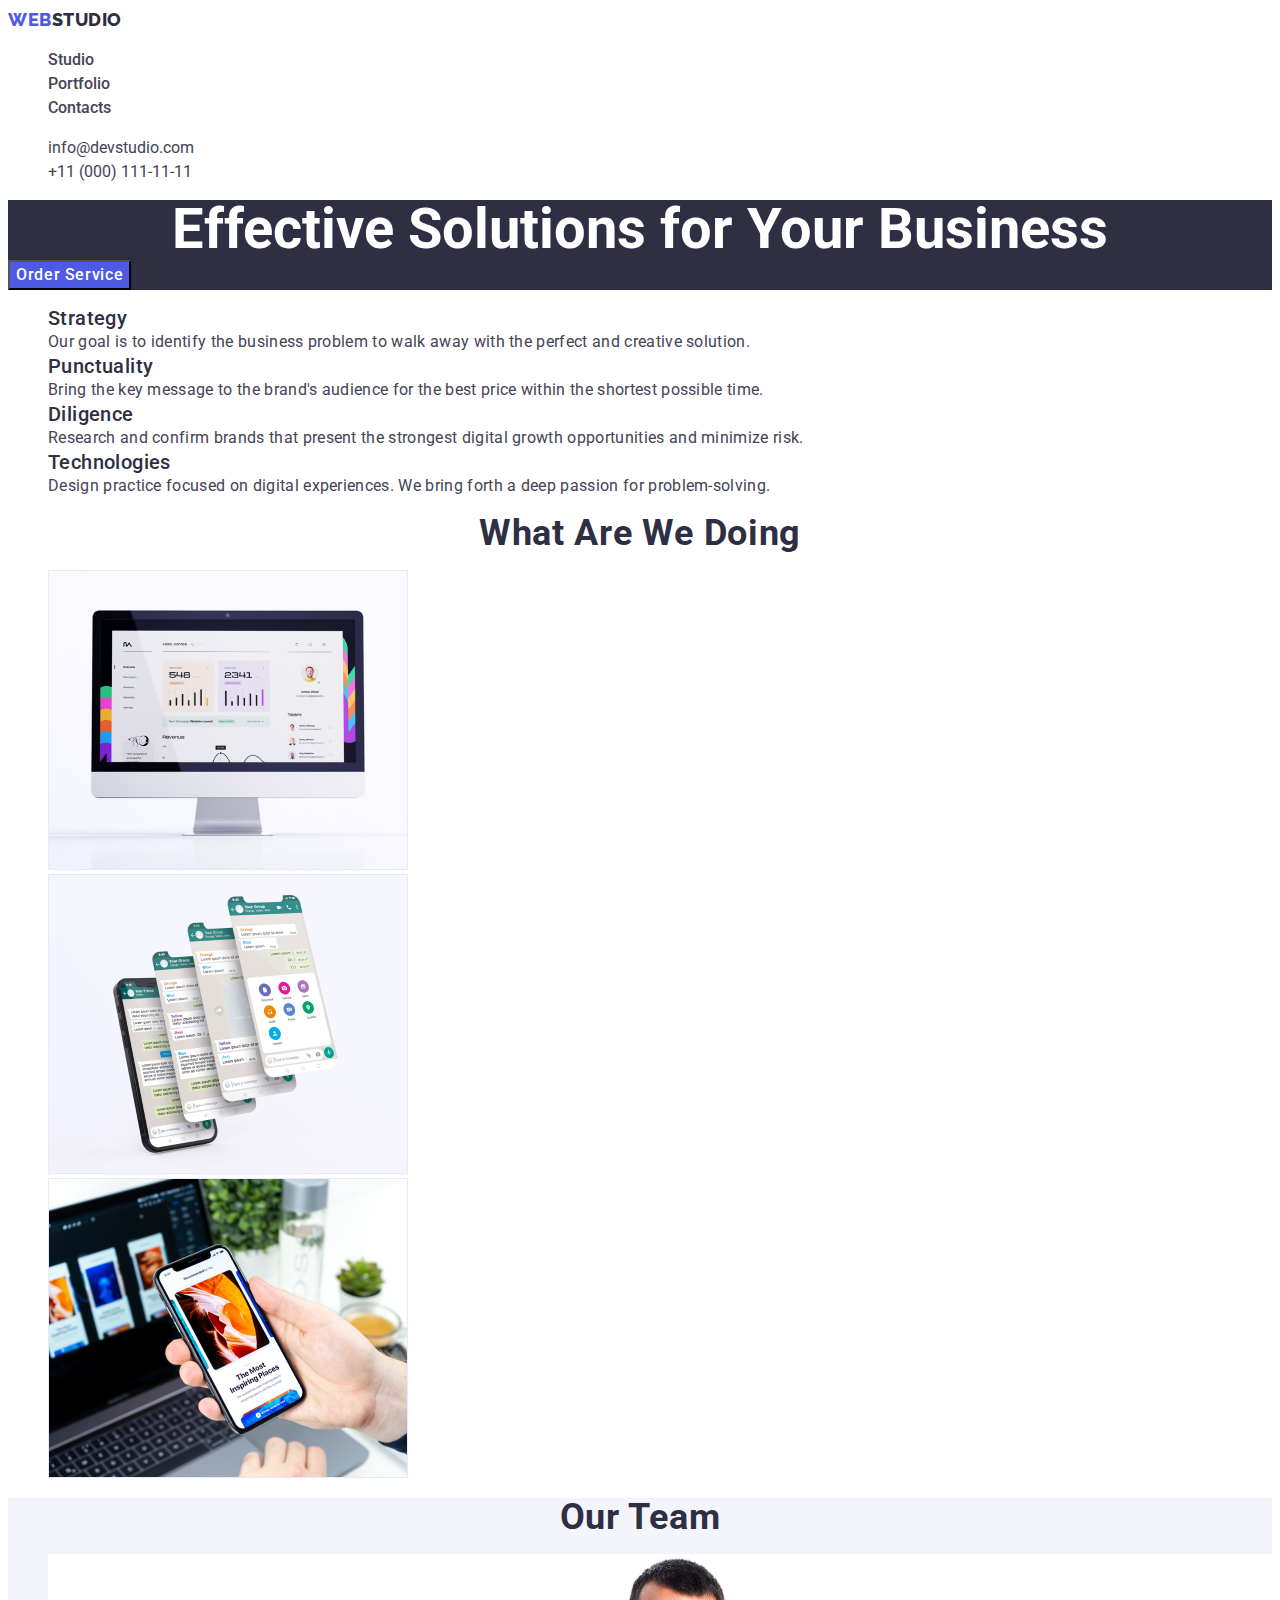
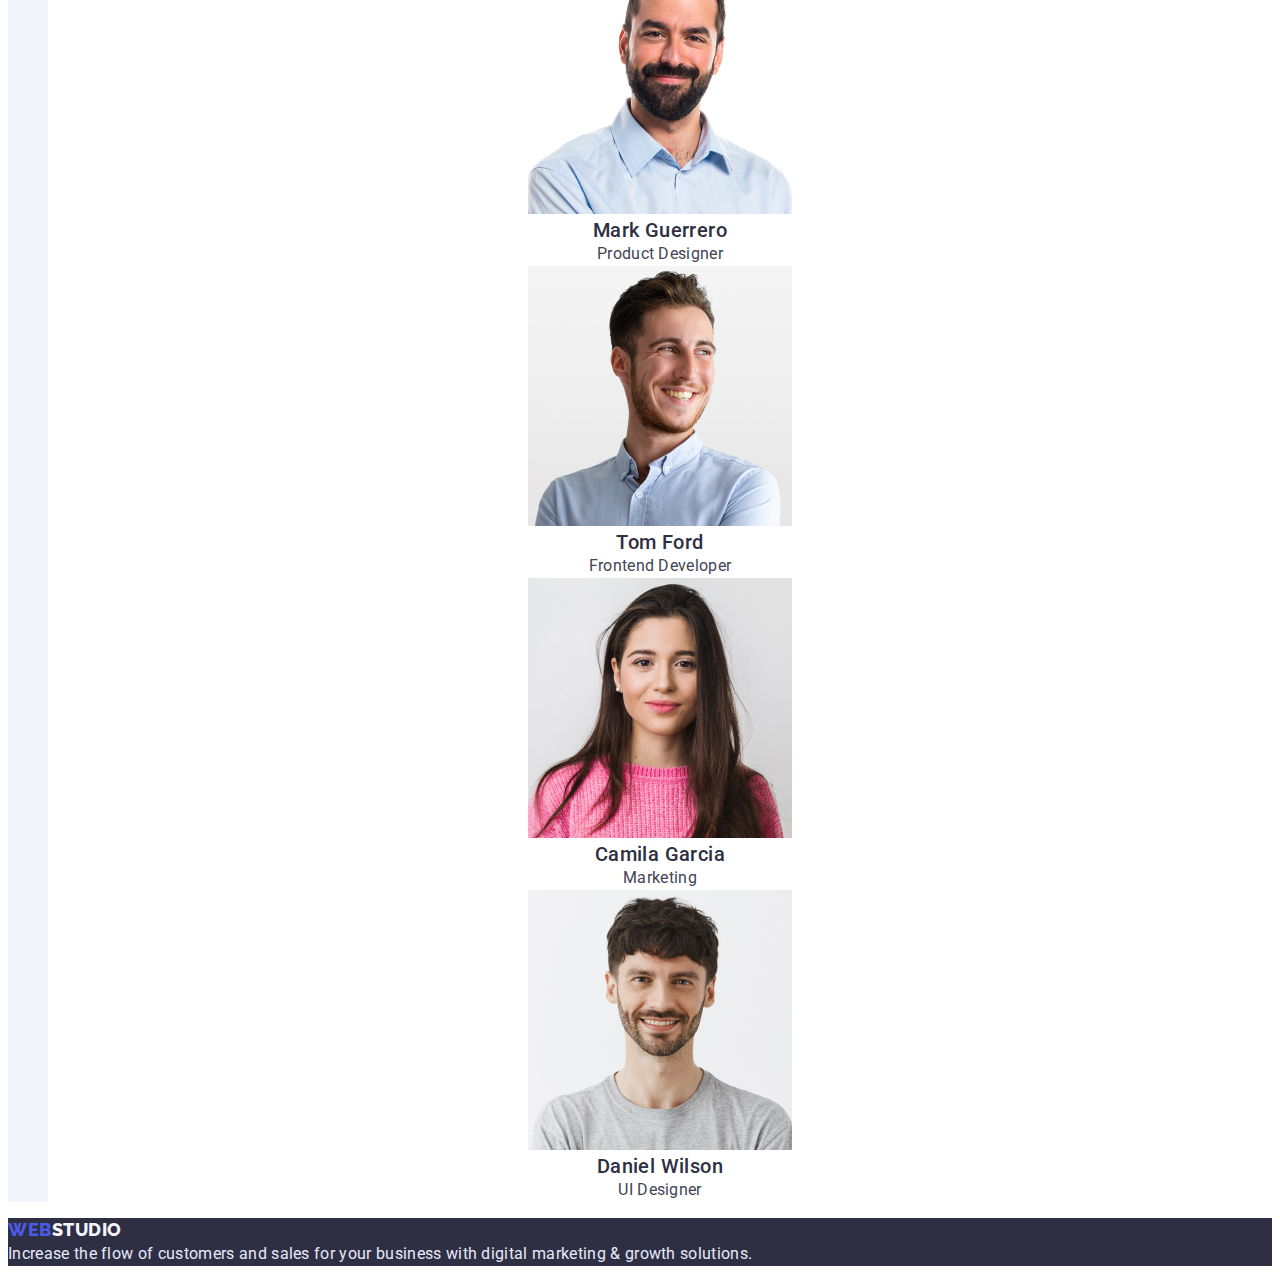
==== index.html @ 5b098504 "Initial commit" ====
<!DOCTYPE html>
<html lang="en">
  <head>
    <meta charset="UTF-8" />
    <meta http-equiv="X-UA-Compatible" content="IE=edge" />
    <meta name="viewport" content="width=device-width, initial-scale=1.0" />
    <title>WebStudio</title>
    <link rel="preconnect" href="https://fonts.googleapis.com" />
    <link rel="preconnect" href="https://fonts.gstatic.com" crossorigin />
    <link
      href="https://fonts.googleapis.com/css2?family=Raleway:wght@800&family=Roboto:wght@400;500;700;900&display=swap"
      rel="stylesheet"
    />
    <link rel="stylesheet" href="./css/styles.css" />
  </head>
  <body>
    <header>
      <nav>
        <a href="./index.html" class="logo"
          >WEB<span class="logo-item-top">STUDIO</span>
        </a>
        <ul>
          <li><a href="./index.html" class="navigation">Studio</a></li>
          <li><a href="./portfolio.html" class="navigation">Portfolio</a></li>
          <li><a href="" class="navigation">Contacts</a></li>
        </ul>
      </nav>
      <address>
        <ul>
          <li>
            <a href="mailto:info@devstudio.com" class="contacts">
              info@devstudio.com
            </a>
          </li>
          <li>
            <a href="tel:+110001111111" class="contacts">
              +11 (000) 111-11-11
            </a>
          </li>
        </ul>
      </address>
    </header>
    <main>
      <section class="background">
        <h1 class="main-title">Effective Solutions for Your Business</h1>
        <button type="button" class="button-studio">Order Service</button>
      </section>
      <section>
        <h2 class="visually-hidden">Feature</h2>
        <ul>
          <li>
            <h3 class="main-item">Strategy</h3>
            <p class="main-text">
              Our goal is to identify the business problem to walk away with the
              perfect and creative solution.
            </p>
          </li>
          <li>
            <h3 class="main-item">Punctuality</h3>
            <p class="main-text">
              Bring the key message to the brand's audience for the best price
              within the shortest possible time.
            </p>
          </li>
          <li>
            <h3 class="main-item">Diligence</h3>
            <p class="main-text">
              Research and confirm brands that present the strongest digital
              growth opportunities and minimize risk.
            </p>
          </li>
          <li>
            <h3 class="main-item">Technologies</h3>
            <p class="main-text">
              Design practice focused on digital experiences. We bring forth a
              deep passion for problem-solving.
            </p>
          </li>
        </ul>
      </section>
      <section>
        <h2 class="main-subtitle">What are we doing</h2>
        <ul>
          <li><img src="./images/img1.jpg" alt="img1" width="360" /></li>
          <li><img src="./images/img2.jpg" alt="img2" width="360" /></li>
          <li><img src="./images/img3.jpg" alt="img3" width="360" /></li>
        </ul>
      </section>
      <section class="main-section-team">
        <h2 class="main-subtitle">Our Team</h2>
        <ul>
          <li class="main-list">
            <img src="./images/mark.jpg" alt="Mark Guerrero" width="264" />
            <h3 class="main-item">Mark Guerrero</h3>
            <p class="main-text">Product Designer</p>
          </li>
          <li class="main-list">
            <img src="./images/tom.jpg" alt="Tom Ford" width="264" />
            <h3 class="main-item">Tom Ford</h3>
            <p class="main-text">Frontend Developer</p>
          </li>
          <li class="main-list">
            <img src="./images/camila.jpg" alt="Camila Garcia" width="264" />
            <h3 class="main-item">Camila Garcia</h3>
            <p class="main-text">Marketing</p>
          </li>
          <li class="main-list">
            <img src="./images/daniel.jpg" alt="Daniel Wilson" width="264" />
            <h3 class="main-item">Daniel Wilson</h3>
            <p class="main-text">UI Designer</p>
          </li>
        </ul>
      </section>
    </main>
    <footer class="background">
      <a href="./index.html" class="logo">
        WEB<span class="logo-item-bottom">STUDIO</span>
      </a>
      <p class="footer-text">
        Increase the flow of customers and sales for your business with digital
        marketing & growth solutions.
      </p>
    </footer>
  </body>
</html>
---- css/styles.css ----
:root {
  --color-iris: #4d5ae5;
  --color-ocean: #404bbf;
  --color-green: #31d0aa;
  --color-navy-blue: #2e2f42;
  --color-slate: #434455;
  --color-light-slate: #8e8f99;
  --color-cornflower: #e7e9fc;
  --color-cloud: #f4f4fd;
  --color-navy-blue-modal: #2e2f42;
  --color-grey: #2e2f42;
  --color-white: #ffffff;
}
body {
  font-family: "Roboto", sans-serif;
  color: var(--color-navy-blue);
  background-color: var(--color-white);
}
ul {
  list-style-type: none;
}
p,
h1,
h2,
h3,
h4,
h5,
h6 {
  margin: 0;
}
/* Logo */
.logo {
  text-decoration: none;
  font-family: "Raleway";
  font-weight: 800;
  font-size: 18px;
  line-height: 1.33;
  color: var(--color-iris);
  letter-spacing: 0.03em;
}
.logo-item-top {
  color: var(--color-navy-blue);
}
.logo-item-bottom {
  color: var(--color-cloud);
}
/* Button */
.button-studio {
  cursor: pointer;
  color: var(--color-white);
  background-color: var(--color-iris);
  font-weight: 500;
  font-size: 16px;
  font-family: inherit;
  line-height: 1.5;
  letter-spacing: 0.04em;
}
.button-studio:hover,
.button-studio:focus {
  background-color: var(--color-ocean);
}
.button-portfolio {
  cursor: pointer;
  color: var(--color-ocean);
  background-color: var(--color-cloud);
  font-weight: 500;
  font-size: 16px;
  font-family: inherit;
  line-height: 1.5;
  letter-spacing: 0.04em;
}
.button-portfolio:hover,
.button-portfolio:focus {
  background-color: var(--color-ocean);
  color: var(--color-white);
}
/* Nav */
.navigation {
  text-decoration: none;
  color: var(--color-slate);
  font-weight: 500;
  font-size: 16px;
  line-height: 1.5;
}
.navigation:hover,
.navigation:focus {
  color: var(--color-ocean);
}

.contacts:hover,
.contacts:focus {
  color: var(--color-ocean);
}
.contacts {
  color: var(--color-slate);
  text-decoration: none;
  font-family: "Roboto";
  font-style: normal;
  font-size: 16px;
  line-height: 1.5;
}

/* text */

.main-title {
  color: var(--color-white);
  font-size: 56px;
  line-height: 1.07;
  text-align: center;
}
.main-subtitle {
  text-align: center;
  text-transform: capitalize;
  font-size: 36px;
  line-height: 1.11;
  letter-spacing: 0.02em;
}
.main-item {
  font-weight: 500;
  font-size: 20px;
  line-height: 1.2;
  letter-spacing: 0.02em;
  color: var(--color-navy-blue);
}
.main-text {
  font-size: 16px;
  line-height: 1.5;
  letter-spacing: 0.02em;
  color: var(--color-slate);
}
.main-card-title {
  font-weight: 500;
  font-size: 20px;
  line-height: 1.2;
  color: var(--color-navy-blue);
}
.footer-text {
  font-size: 16px;
  line-height: 1.5;
  letter-spacing: 0.02em;
  color: var(--color-cornflower);
}
.link-portfolio {
  text-decoration: none;
}
/* background */
.main-list {
  background-color: var(--color-white);
  text-align: center;
}
.main-section-team {
  background-color: var(--color-cloud);
}
.background {
  background-color: var(--color-navy-blue);
}

/* hide title */
.visually-hidden {
  position: absolute;
  white-space: nowrap;
  width: 1px;
  height: 1px;
  overflow: hidden;
  border: 0;
  padding: 0;
  clip: rect(0 0 0 0);
  clip-path: inset(50%);
  margin: -1px;
}
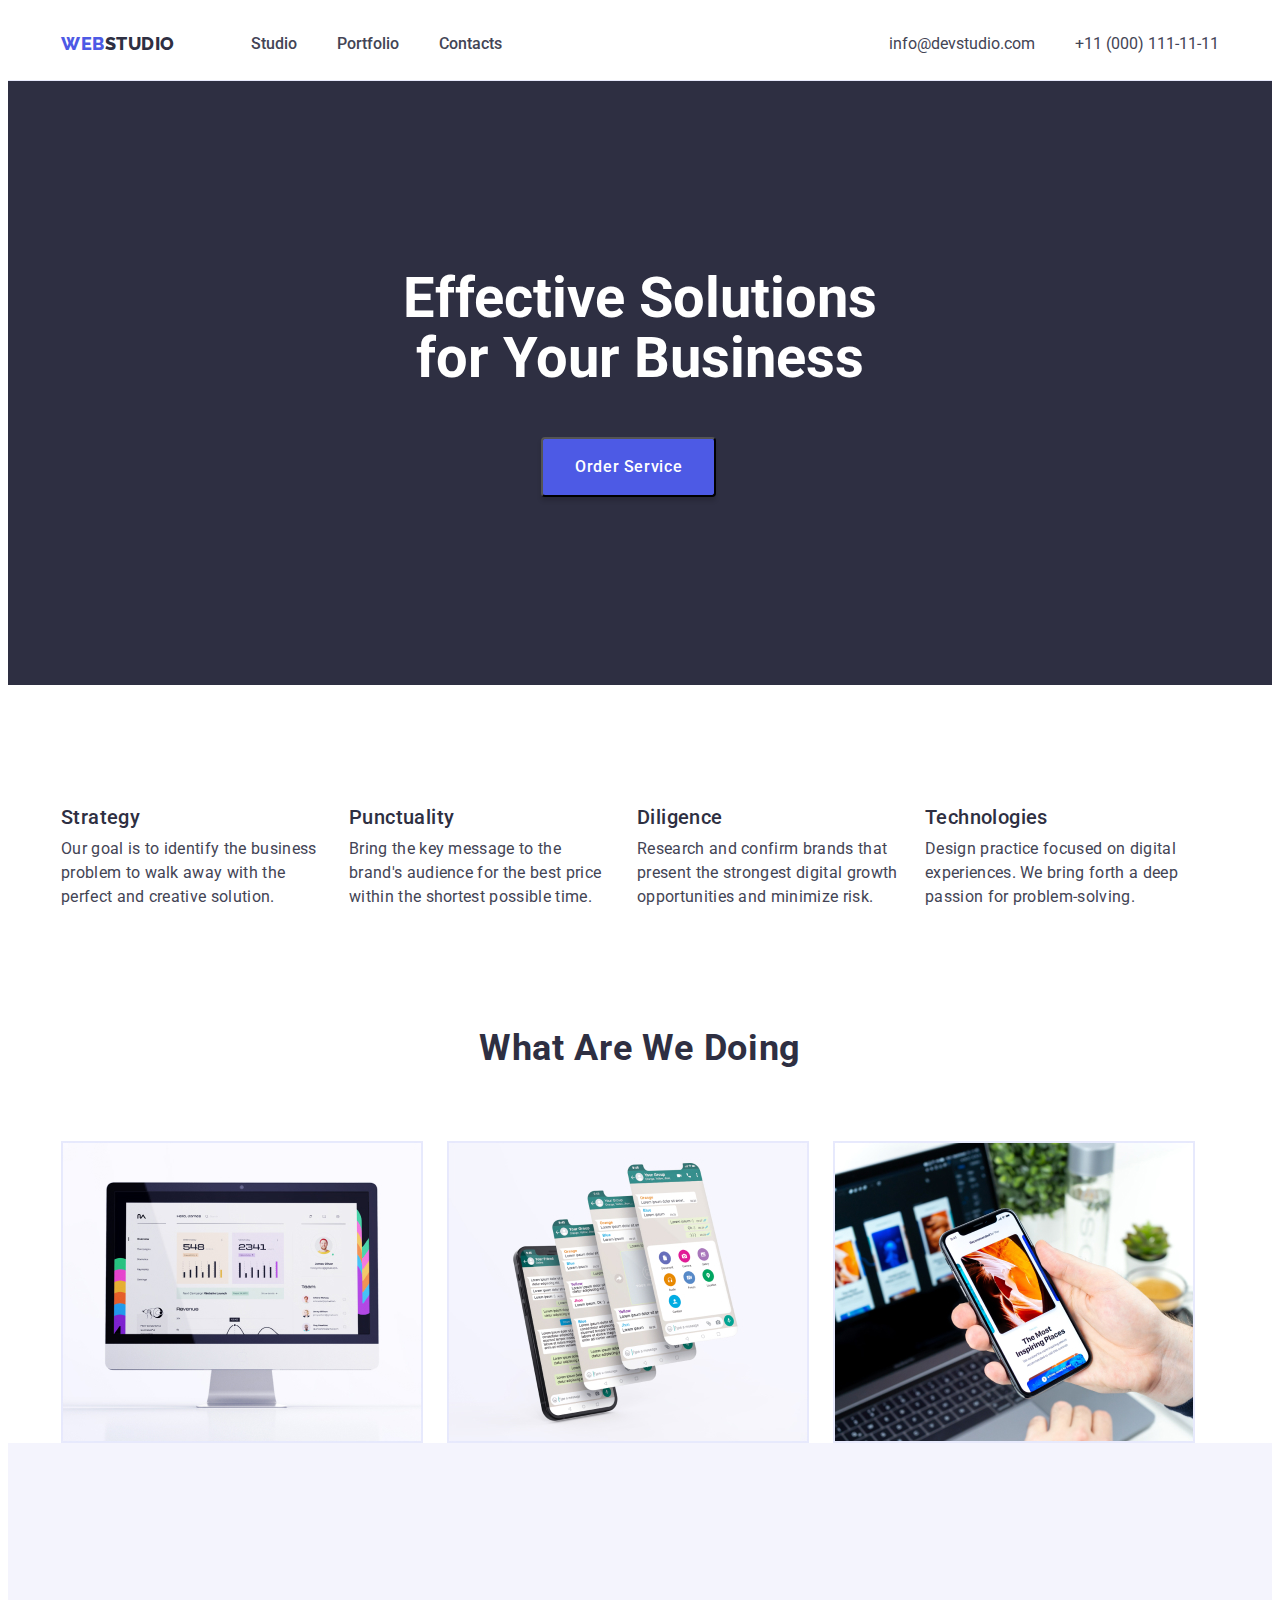
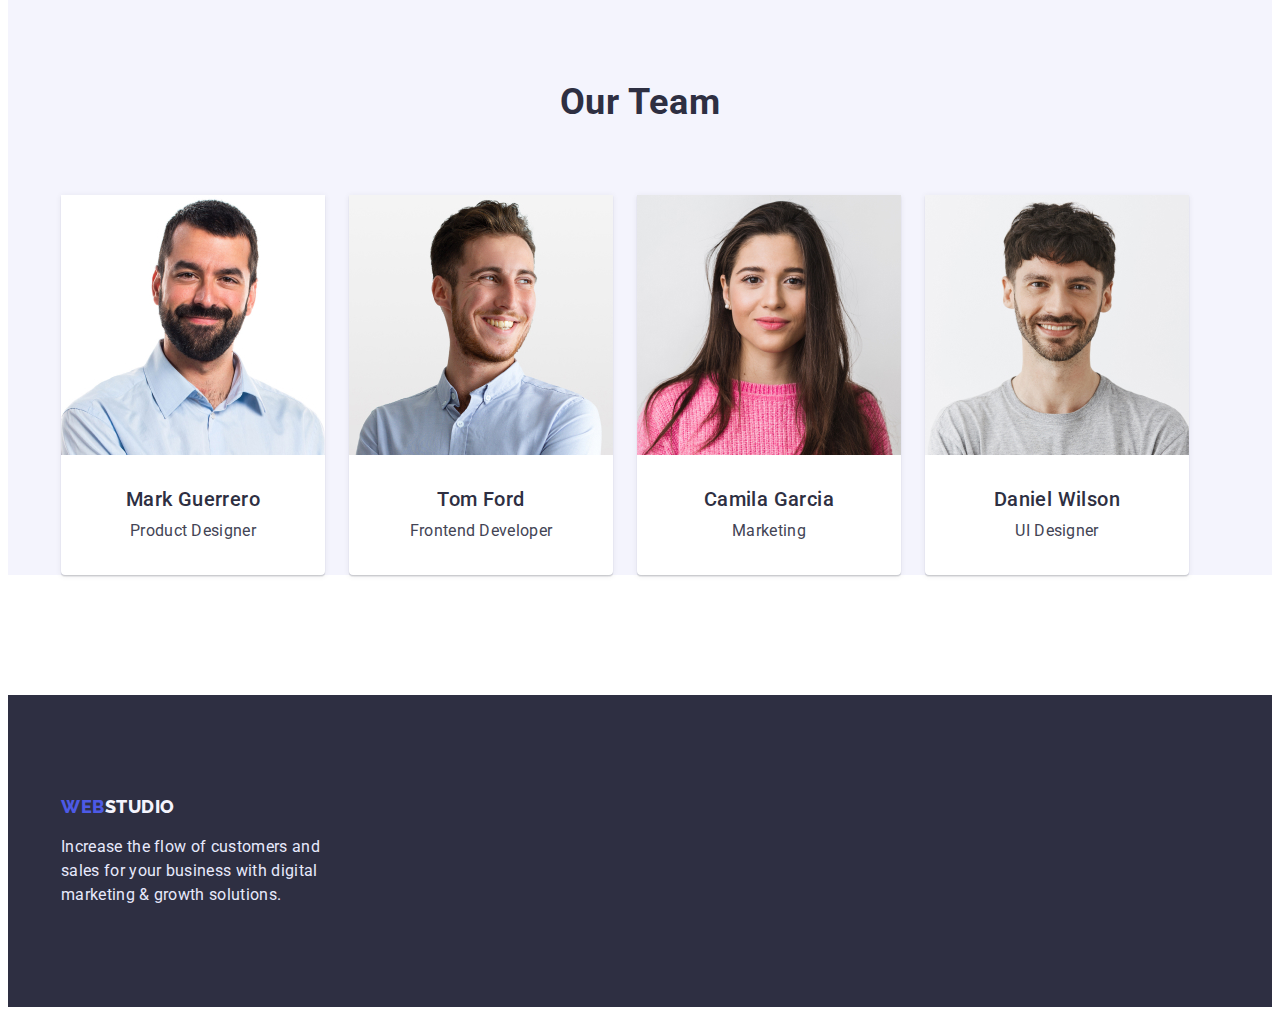
==== commit 9735e6f3: "final?" ====
--- a/index.html
+++ b/index.html
@@ -1,125 +1,142 @@
 <!DOCTYPE html>
 <html lang="en">
-  <head>
-    <meta charset="UTF-8" />
-    <meta http-equiv="X-UA-Compatible" content="IE=edge" />
-    <meta name="viewport" content="width=device-width, initial-scale=1.0" />
-    <title>WebStudio</title>
-    <link rel="preconnect" href="https://fonts.googleapis.com" />
-    <link rel="preconnect" href="https://fonts.gstatic.com" crossorigin />
-    <link
-      href="https://fonts.googleapis.com/css2?family=Raleway:wght@800&family=Roboto:wght@400;500;700;900&display=swap"
-      rel="stylesheet"
-    />
-    <link rel="stylesheet" href="./css/styles.css" />
-  </head>
-  <body>
-    <header>
-      <nav>
-        <a href="./index.html" class="logo"
-          >WEB<span class="logo-item-top">STUDIO</span>
-        </a>
-        <ul>
-          <li><a href="./index.html" class="navigation">Studio</a></li>
-          <li><a href="./portfolio.html" class="navigation">Portfolio</a></li>
-          <li><a href="" class="navigation">Contacts</a></li>
+
+<head>
+  <meta charset="UTF-8" />
+  <meta http-equiv="X-UA-Compatible" content="IE=edge" />
+  <meta name="viewport" content="width=device-width, initial-scale=1.0" />
+  <title>WebStudio</title>
+  <link rel="preconnect" href="https://fonts.googleapis.com" />
+  <link rel="preconnect" href="https://fonts.gstatic.com" crossorigin />
+  <link href="https://fonts.googleapis.com/css2?family=Raleway:wght@800&family=Roboto:wght@400;500;700;900&display=swap"
+    rel="stylesheet" />
+  <link rel="stylesheet" href="https://cdnjs.cloudflare.com/ajax/libs/modern-normalize/1.1.0/modern-normalize.min.css"
+    integrity="sha512-wpPYUAdjBVSE4KJnH1VR1HeZfpl1ub8YT/NKx4PuQ5NmX2tKuGu6U/JRp5y+Y8XG2tV+wKQpNHVUX03MfMFn9Q=="
+    crossorigin="anonymous" referrerpolicy="no-referrer" />
+  <link rel="stylesheet" href="./css/styles.css" />
+</head>
+
+<body>
+  <header class="header">
+    <div class="container header-container">
+
+      <nav class="nav-list">
+        <a href="./index.html" class="logo">WEB<span class="logo-item-top">STUDIO</span> </a>
+        <ul class="navigation-list">
+          <li><a href="./index.html" class="navigation studio">Studio</a></li>
+          <li><a href="./portfolio.html" class="navigation portfolio">Portfolio</a></li>
+          <li><a href="" class="navigation contacts">Contacts</a></li>
         </ul>
       </nav>
+
       <address>
-        <ul>
-          <li>
-            <a href="mailto:info@devstudio.com" class="contacts">
-              info@devstudio.com
-            </a>
-          </li>
-          <li>
-            <a href="tel:+110001111111" class="contacts">
-              +11 (000) 111-11-11
-            </a>
-          </li>
+        <ul class="address-list">
+          <li><a href="mailto:info@devstudio.com" class="contacts"> info@devstudio.com </a></li>
+          <li><a href="tel:+110001111111" class="contacts"> +11 (000) 111-11-11 </a></li>
         </ul>
       </address>
-    </header>
-    <main>
-      <section class="background">
+    </div>
+  </header>
+
+  <!--todo---------hero-------------->
+
+  <main>
+    <section class="hero">
+      <div class="container">
         <h1 class="main-title">Effective Solutions for Your Business</h1>
         <button type="button" class="button-studio">Order Service</button>
-      </section>
-      <section>
+      </div>
+    </section>
+
+    <section>
+      <div class="container section">
         <h2 class="visually-hidden">Feature</h2>
-        <ul>
+        <ul class="feature-container ">
           <li>
             <h3 class="main-item">Strategy</h3>
-            <p class="main-text">
-              Our goal is to identify the business problem to walk away with the
-              perfect and creative solution.
+            <p class="main-text studio">
+              Our goal is to identify the business problem to walk away with the perfect and creative solution.
             </p>
           </li>
           <li>
             <h3 class="main-item">Punctuality</h3>
-            <p class="main-text">
-              Bring the key message to the brand's audience for the best price
-              within the shortest possible time.
+            <p class="main-text studio">
+              Bring the key message to the brand's audience for the best price within the shortest possible time.
             </p>
           </li>
           <li>
             <h3 class="main-item">Diligence</h3>
-            <p class="main-text">
-              Research and confirm brands that present the strongest digital
-              growth opportunities and minimize risk.
+            <p class="main-text studio">
+              Research and confirm brands that present the strongest digital growth opportunities and minimize risk.
             </p>
           </li>
           <li>
             <h3 class="main-item">Technologies</h3>
-            <p class="main-text">
-              Design practice focused on digital experiences. We bring forth a
-              deep passion for problem-solving.
+            <p class="main-text studio">
+              Design practice focused on digital experiences. We bring forth a deep passion for problem-solving.
             </p>
           </li>
         </ul>
-      </section>
-      <section>
+      </div>
+    </section>
+
+    <section>
+      <div class="container section">
         <h2 class="main-subtitle">What are we doing</h2>
-        <ul>
-          <li><img src="./images/img1.jpg" alt="img1" width="360" /></li>
-          <li><img src="./images/img2.jpg" alt="img2" width="360" /></li>
-          <li><img src="./images/img3.jpg" alt="img3" width="360" /></li>
+        <ul class="img-studio-list">
+          <li><img class="img-studio" src="./images/img1.jpg" alt="img1" width="360" /></li>
+          <li><img class="img-studio" src="./images/img2.jpg" alt="img2" width="360" /></li>
+          <li><img class="img-studio" src="./images/img3.jpg" alt="img3" width="360" /></li>
         </ul>
-      </section>
-      <section class="main-section-team">
+      </div>
+    </section>
+
+    <section class="main-team section">
+      <div class="container section">
         <h2 class="main-subtitle">Our Team</h2>
-        <ul>
-          <li class="main-list">
+        <ul class="card-team">
+          <li class="main-list-team">
             <img src="./images/mark.jpg" alt="Mark Guerrero" width="264" />
-            <h3 class="main-item">Mark Guerrero</h3>
-            <p class="main-text">Product Designer</p>
+            <div class="card-team-text">
+              <h3 class="main-item">Mark Guerrero</h3>
+              <p class="main-text studio">Product Designer</p>
+            </div>
           </li>
-          <li class="main-list">
+          <li class="main-list-team">
             <img src="./images/tom.jpg" alt="Tom Ford" width="264" />
-            <h3 class="main-item">Tom Ford</h3>
-            <p class="main-text">Frontend Developer</p>
+            <div class="card-team-text">
+              <h3 class="main-item">Tom Ford</h3>
+              <p class="main-text studio">Frontend Developer</p>
+            </div>
           </li>
-          <li class="main-list">
+          <li class="main-list-team">
             <img src="./images/camila.jpg" alt="Camila Garcia" width="264" />
-            <h3 class="main-item">Camila Garcia</h3>
-            <p class="main-text">Marketing</p>
+            <div class="card-team-text">
+              <h3 class="main-item">Camila Garcia</h3>
+              <p class="main-text studio">Marketing</p>
+            </div>
           </li>
-          <li class="main-list">
+          <li class="main-list-team">
             <img src="./images/daniel.jpg" alt="Daniel Wilson" width="264" />
-            <h3 class="main-item">Daniel Wilson</h3>
-            <p class="main-text">UI Designer</p>
+            <div class="card-team-text">
+              <h3 class="main-item">Daniel Wilson</h3>
+              <p class="main-text studio">UI Designer</p>
+            </div>
           </li>
         </ul>
-      </section>
-    </main>
-    <footer class="background">
-      <a href="./index.html" class="logo">
-        WEB<span class="logo-item-bottom">STUDIO</span>
-      </a>
-      <p class="footer-text">
-        Increase the flow of customers and sales for your business with digital
-        marketing & growth solutions.
-      </p>
+      </div>
+    </section>
+  </main>
+  <div class="section">
+    <footer class="footer">
+      <div class="container footer-container">
+        <a href="./index.html" class="logo"> WEB<span class="logo-item-bottom">STUDIO</span> </a>
+        <p class="footer-text">
+          Increase the flow of customers and sales for your business with digital marketing & growth solutions.
+        </p>
+      </div>
     </footer>
-  </body>
-</html>
+  </div>
+</body>
+
+</html>--- a/css/styles.css
+++ b/css/styles.css
@@ -11,14 +11,19 @@
   --color-grey: #2e2f42;
   --color-white: #ffffff;
 }
+
 body {
   font-family: "Roboto", sans-serif;
   color: var(--color-navy-blue);
   background-color: var(--color-white);
 }
+
 ul {
   list-style-type: none;
-}
+  padding: 0;
+  margin: 0;
+}
+
 p,
 h1,
 h2,
@@ -28,7 +33,21 @@
 h6 {
   margin: 0;
 }
-/* Logo */
+
+/**----------header------ */
+
+.header {
+  border-bottom: 1px solid var(--color-cornflower);
+}
+
+.header-container {
+  display: flex;
+  justify-content: space-between;
+  align-items: center;
+}
+
+/**----------Logo-------- */
+
 .logo {
   text-decoration: none;
   font-family: "Raleway";
@@ -37,14 +56,19 @@
   line-height: 1.33;
   color: var(--color-iris);
   letter-spacing: 0.03em;
-}
+  padding: 24px 76px 24px 0px;
+}
+
 .logo-item-top {
   color: var(--color-navy-blue);
 }
+
 .logo-item-bottom {
   color: var(--color-cloud);
 }
-/* Button */
+
+/**----------Button------ */
+
 .button-studio {
   cursor: pointer;
   color: var(--color-white);
@@ -54,11 +78,27 @@
   font-family: inherit;
   line-height: 1.5;
   letter-spacing: 0.04em;
-}
+  box-shadow: 0px 4px 4px rgba(0, 0, 0, 0.15);
+  border-radius: 4px;
+  padding: 16px 32px;
+  min-width: 169px;
+  margin-top: 48px;
+  margin-bottom: 188px;
+  margin-left: 480px;
+}
+
 .button-studio:hover,
 .button-studio:focus {
   background-color: var(--color-ocean);
 }
+
+.button-portfolio-list {
+  display: flex;
+  justify-content: center;
+  gap: 24px;
+  padding-top: 96px;
+}
+
 .button-portfolio {
   cursor: pointer;
   color: var(--color-ocean);
@@ -68,13 +108,26 @@
   font-family: inherit;
   line-height: 1.5;
   letter-spacing: 0.04em;
-}
+  box-shadow: 0px 3px 1px rgba(0, 0, 0, 0.1), 0px 2px 1px rgba(0, 0, 0, 0.08), 0px 2px 2px rgba(0, 0, 0, 0.12);
+  border-radius: 4px;
+  padding: 12px 24px;
+  border: 1px solid var(--color-cornflower);
+
+}
+
 .button-portfolio:hover,
 .button-portfolio:focus {
   background-color: var(--color-ocean);
   color: var(--color-white);
 }
-/* Nav */
+
+/**--------Nav-------------- */
+
+.nav-list {
+  display: flex;
+  align-items: center;
+}
+
 .navigation {
   text-decoration: none;
   color: var(--color-slate);
@@ -82,15 +135,23 @@
   font-size: 16px;
   line-height: 1.5;
 }
+
 .navigation:hover,
 .navigation:focus {
   color: var(--color-ocean);
 }
 
+.navigation-list {
+  display: flex;
+  gap: 40px;
+  padding: 0;
+}
+
 .contacts:hover,
 .contacts:focus {
   color: var(--color-ocean);
 }
+
 .contacts {
   color: var(--color-slate);
   text-decoration: none;
@@ -100,62 +161,168 @@
   line-height: 1.5;
 }
 
-/* text */
+.address-list {
+  display: flex;
+  gap: 40px;
+
+}
+
+/**------------Containers------------ */
+
+.container {
+  width: 1158px;
+  padding-left: 15px;
+  padding-right: 15px;
+  margin: 0 auto;
+}
+
+
+.feature-container {
+  display: flex;
+  gap: 24px;
+}
+
+.img-studio-list {
+  display: flex;
+  padding-top: 72px;
+  gap: 24px;
+}
+
+.card-team {
+  display: flex;
+  padding-top: 72px;
+  gap: 24px;
+}
+
+.img-studio {
+  border: 1px solid var(--color-cornflower);
+}
+
+.section {
+  padding-top: 120px;
+
+}
+
+
+
+/**--------- portfolio -------------*/
+
+.card-portfolio {
+  display: flex;
+  flex-wrap: wrap;
+  column-gap: 24px;
+  row-gap: 48px;
+  padding-top: 72px;
+
+}
+
+img {
+  display: block;
+  max-width: 100%;
+  height: auto;
+}
+
+
+
+
+.card-text {
+  padding: 32px 16px;
+  border-bottom: 1px solid var(--color-cornflower);
+  border-left: 1px solid var(--color-cornflower);
+  border-right: 1px solid var(--color-cornflower);
+}
+
+/**------------- text-------------- */
+
+.hero {
+  background-color: var(--color-navy-blue);
+}
 
 .main-title {
   color: var(--color-white);
   font-size: 56px;
   line-height: 1.07;
+  max-width: 496px;
+  margin: 0 auto;
+  padding-top: 188px;
   text-align: center;
 }
+
 .main-subtitle {
   text-align: center;
   text-transform: capitalize;
   font-size: 36px;
   line-height: 1.11;
   letter-spacing: 0.02em;
-}
+
+}
+
+.main-team {
+  background-color: var(--color-cloud);
+}
+
+.main-list-team {
+  background-color: var(--color-white);
+  text-align: center;
+  box-shadow: 0px 1px 6px rgba(46, 47, 66, 0.08), 0px 1px 1px rgba(46, 47, 66, 0.16), 0px 2px 1px rgba(46, 47, 66, 0.08);
+  border-radius: 0px 0px 4px 4px;
+}
+
+
+
+/**------card text-------- */
+
+.card-team-text {
+  padding: 32px 16px;
+}
+
 .main-item {
   font-weight: 500;
   font-size: 20px;
   line-height: 1.2;
   letter-spacing: 0.02em;
   color: var(--color-navy-blue);
-}
+
+}
+
 .main-text {
   font-size: 16px;
   line-height: 1.5;
   letter-spacing: 0.02em;
   color: var(--color-slate);
-}
-.main-card-title {
-  font-weight: 500;
-  font-size: 20px;
-  line-height: 1.2;
-  color: var(--color-navy-blue);
-}
+  padding-top: 8px;
+
+}
+
+.studio {
+  max-width: 264px;
+}
+
+
+.link-portfolio {
+  text-decoration: none;
+}
+
 .footer-text {
   font-size: 16px;
   line-height: 1.5;
   letter-spacing: 0.02em;
   color: var(--color-cornflower);
-}
-.link-portfolio {
-  text-decoration: none;
-}
-/* background */
-.main-list {
-  background-color: var(--color-white);
-  text-align: center;
-}
-.main-section-team {
-  background-color: var(--color-cloud);
-}
-.background {
+  max-width: 264px;
+  padding-top: 16px;
+}
+
+.footer {
   background-color: var(--color-navy-blue);
 }
 
-/* hide title */
+.footer-container {
+  padding-top: 100px;
+  padding-bottom: 100px;
+}
+
+/*todo----------- hide----------title */
+
 .visually-hidden {
   position: absolute;
   white-space: nowrap;
@@ -167,4 +334,4 @@
   clip: rect(0 0 0 0);
   clip-path: inset(50%);
   margin: -1px;
-}
+}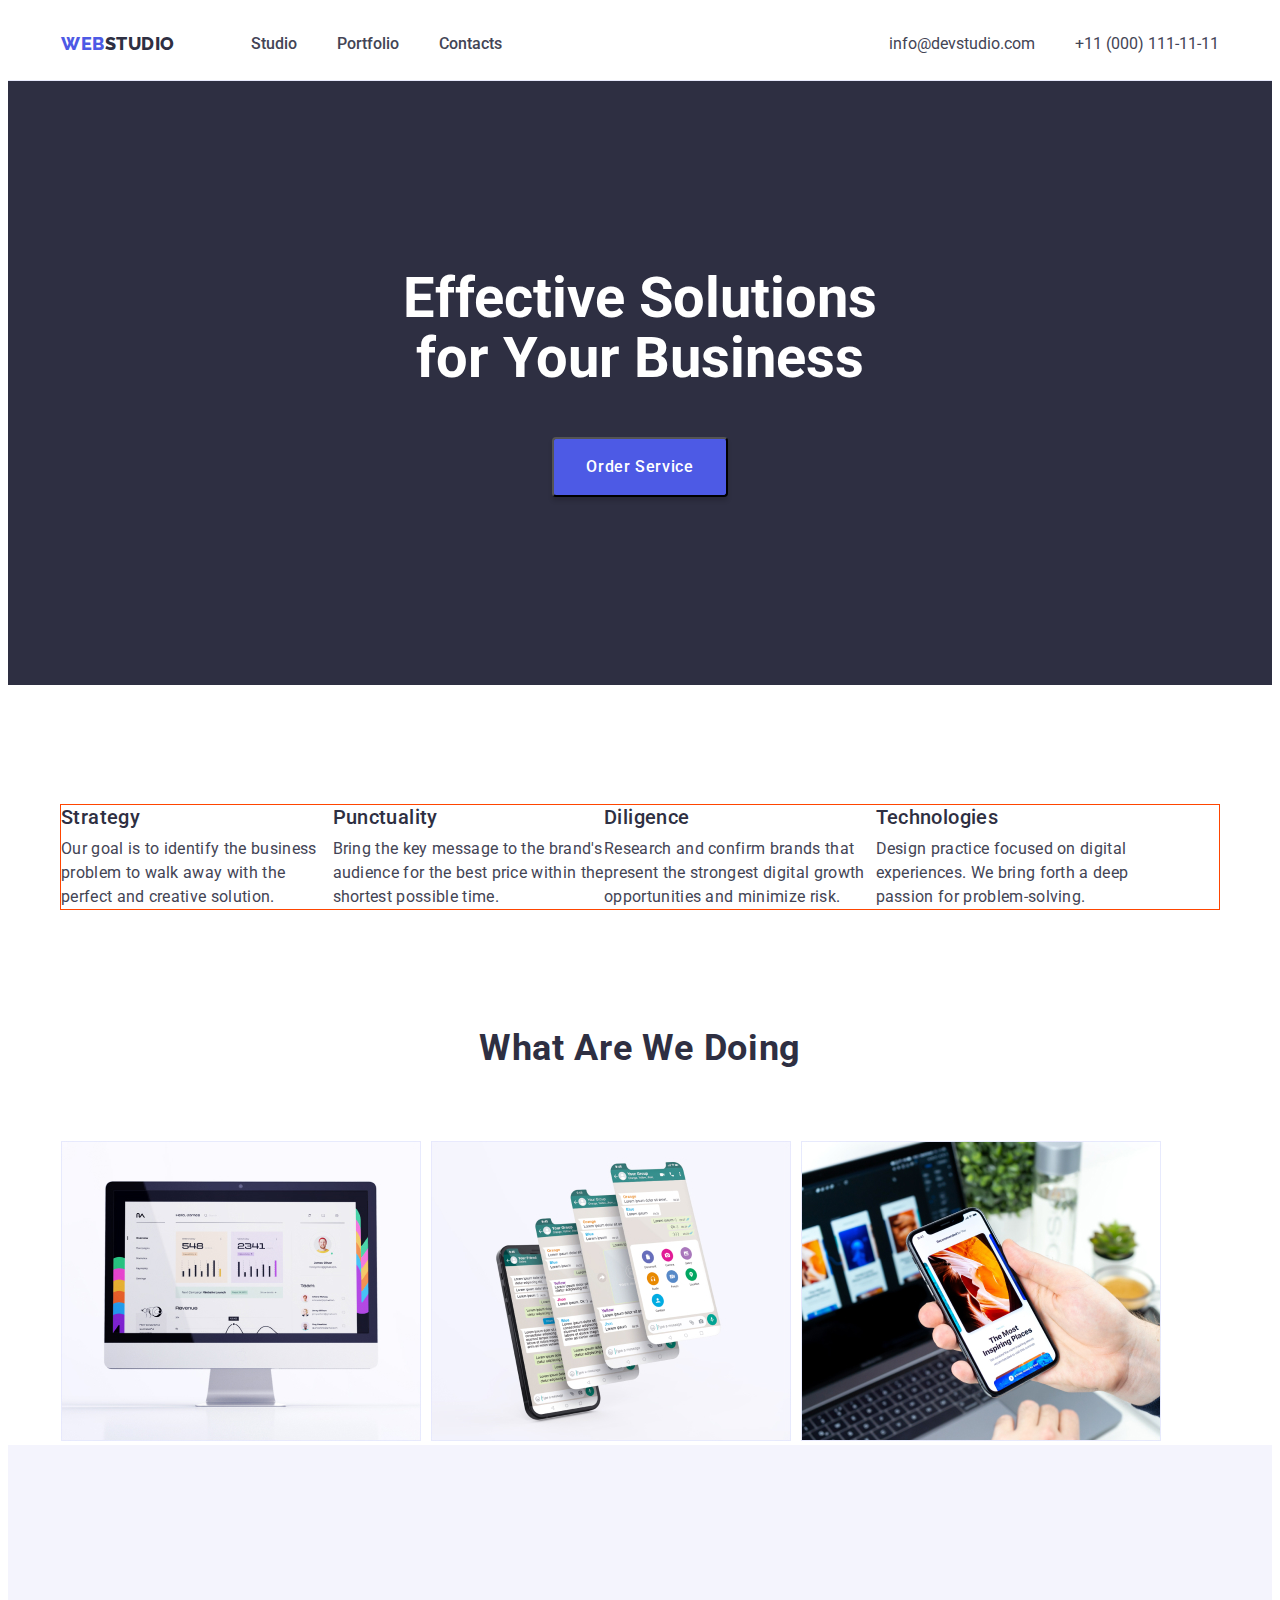
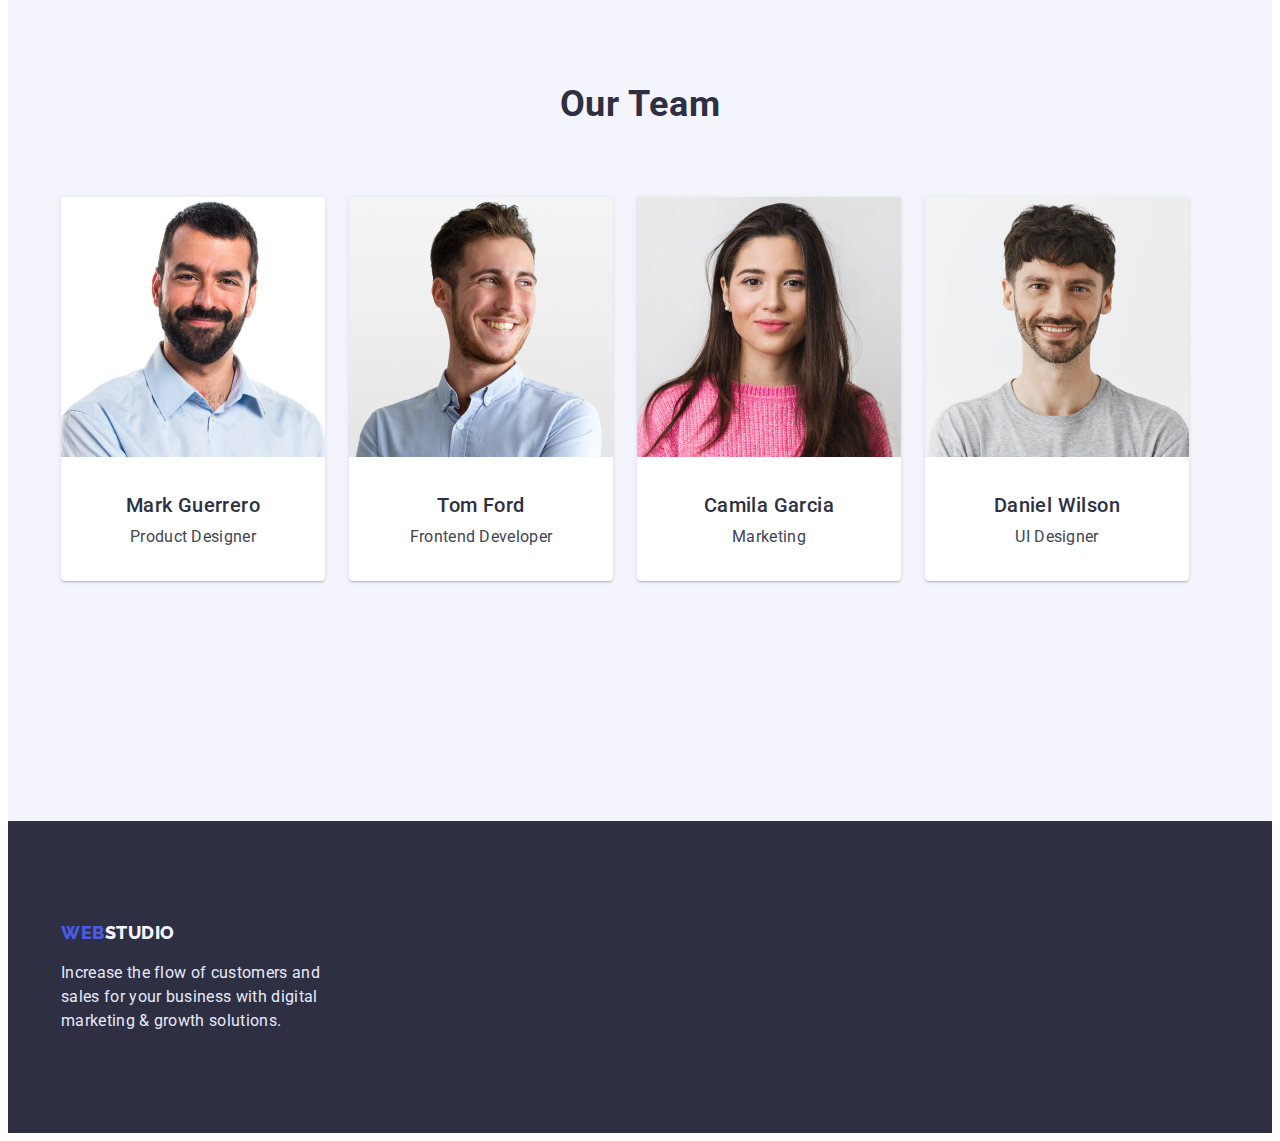
==== commit 5f20dd22: "correction" ====
--- a/index.html
+++ b/index.html
@@ -23,8 +23,8 @@
       <nav class="nav-list">
         <a href="./index.html" class="logo">WEB<span class="logo-item-top">STUDIO</span> </a>
         <ul class="navigation-list">
-          <li><a href="./index.html" class="navigation studio">Studio</a></li>
-          <li><a href="./portfolio.html" class="navigation portfolio">Portfolio</a></li>
+          <li><a href="./index.html" class="navigation ">Studio</a></li>
+          <li><a href="./portfolio.html" class="navigation ">Portfolio</a></li>
           <li><a href="" class="navigation contacts">Contacts</a></li>
         </ul>
       </nav>
@@ -48,29 +48,29 @@
       </div>
     </section>
 
-    <section>
-      <div class="container section">
+    <section class="section">
+      <div class="container">
         <h2 class="visually-hidden">Feature</h2>
         <ul class="feature-container ">
-          <li>
+          <li class="feature">
             <h3 class="main-item">Strategy</h3>
             <p class="main-text studio">
               Our goal is to identify the business problem to walk away with the perfect and creative solution.
             </p>
           </li>
-          <li>
+          <li class="feature">
             <h3 class="main-item">Punctuality</h3>
             <p class="main-text studio">
               Bring the key message to the brand's audience for the best price within the shortest possible time.
             </p>
           </li>
-          <li>
+          <li class="feature">
             <h3 class="main-item">Diligence</h3>
             <p class="main-text studio">
               Research and confirm brands that present the strongest digital growth opportunities and minimize risk.
             </p>
           </li>
-          <li>
+          <li class="feature">
             <h3 class="main-item">Technologies</h3>
             <p class="main-text studio">
               Design practice focused on digital experiences. We bring forth a deep passion for problem-solving.
@@ -81,12 +81,12 @@
     </section>
 
     <section>
-      <div class="container section">
+      <div class="container">
         <h2 class="main-subtitle">What are we doing</h2>
         <ul class="img-studio-list">
-          <li><img class="img-studio" src="./images/img1.jpg" alt="img1" width="360" /></li>
-          <li><img class="img-studio" src="./images/img2.jpg" alt="img2" width="360" /></li>
-          <li><img class="img-studio" src="./images/img3.jpg" alt="img3" width="360" /></li>
+          <li class="img-studio"><img src="./images/img1.jpg" alt="img1" width="360" /></li>
+          <li class="img-studio"><img src="./images/img2.jpg" alt="img2" width="360" /></li>
+          <li class="img-studio"><img src="./images/img3.jpg" alt="img3" width="360" /></li>
         </ul>
       </div>
     </section>
@@ -99,44 +99,44 @@
             <img src="./images/mark.jpg" alt="Mark Guerrero" width="264" />
             <div class="card-team-text">
               <h3 class="main-item">Mark Guerrero</h3>
-              <p class="main-text studio">Product Designer</p>
+              <p class="main-text ">Product Designer</p>
             </div>
           </li>
           <li class="main-list-team">
             <img src="./images/tom.jpg" alt="Tom Ford" width="264" />
             <div class="card-team-text">
               <h3 class="main-item">Tom Ford</h3>
-              <p class="main-text studio">Frontend Developer</p>
+              <p class="main-text ">Frontend Developer</p>
             </div>
           </li>
           <li class="main-list-team">
             <img src="./images/camila.jpg" alt="Camila Garcia" width="264" />
             <div class="card-team-text">
               <h3 class="main-item">Camila Garcia</h3>
-              <p class="main-text studio">Marketing</p>
+              <p class="main-text ">Marketing</p>
             </div>
           </li>
           <li class="main-list-team">
             <img src="./images/daniel.jpg" alt="Daniel Wilson" width="264" />
             <div class="card-team-text">
               <h3 class="main-item">Daniel Wilson</h3>
-              <p class="main-text studio">UI Designer</p>
+              <p class="main-text ">UI Designer</p>
             </div>
           </li>
         </ul>
       </div>
     </section>
   </main>
-  <div class="section">
-    <footer class="footer">
-      <div class="container footer-container">
-        <a href="./index.html" class="logo"> WEB<span class="logo-item-bottom">STUDIO</span> </a>
-        <p class="footer-text">
-          Increase the flow of customers and sales for your business with digital marketing & growth solutions.
-        </p>
-      </div>
-    </footer>
-  </div>
+
+  <footer class="footer">
+    <div class="container">
+      <a href="./index.html" class="logo"> WEB<span class="logo-item-bottom">STUDIO</span> </a>
+      <p class="footer-text">
+        Increase the flow of customers and sales for your business with digital marketing & growth solutions.
+      </p>
+    </div>
+  </footer>
+
 </body>
 
 </html>--- a/css/styles.css
+++ b/css/styles.css
@@ -34,6 +34,13 @@
   margin: 0;
 }
 
+/* 
+img {
+  display: block;
+  max-width: 100%;
+  height: auto;
+} */
+
 /**----------header------ */
 
 .header {
@@ -56,7 +63,8 @@
   line-height: 1.33;
   color: var(--color-iris);
   letter-spacing: 0.03em;
-  padding: 24px 76px 24px 0px;
+  /* padding: 24px 0px 24px 0px;
+  margin-right: 76px; */
 }
 
 .logo-item-top {
@@ -83,8 +91,8 @@
   padding: 16px 32px;
   min-width: 169px;
   margin-top: 48px;
-  margin-bottom: 188px;
-  margin-left: 480px;
+
+
 }
 
 .button-studio:hover,
@@ -97,6 +105,7 @@
   justify-content: center;
   gap: 24px;
   padding-top: 96px;
+  padding-bottom: 72px;
 }
 
 .button-portfolio {
@@ -119,6 +128,7 @@
 .button-portfolio:focus {
   background-color: var(--color-ocean);
   color: var(--color-white);
+  border-color: transparent;
 }
 
 /**--------Nav-------------- */
@@ -134,6 +144,9 @@
   font-weight: 500;
   font-size: 16px;
   line-height: 1.5;
+  padding-top: 24px;
+  padding-bottom: 24px;
+  display: block;
 }
 
 .navigation:hover,
@@ -144,7 +157,7 @@
 .navigation-list {
   display: flex;
   gap: 40px;
-  padding: 0;
+  margin-left: 76px;
 }
 
 .contacts:hover,
@@ -159,12 +172,15 @@
   font-style: normal;
   font-size: 16px;
   line-height: 1.5;
-}
+  padding-top: 24px;
+  padding-bottom: 24px;
+  display: block;
+}
+
 
 .address-list {
   display: flex;
   gap: 40px;
-
 }
 
 /**------------Containers------------ */
@@ -176,54 +192,67 @@
   margin: 0 auto;
 }
 
-
 .feature-container {
   display: flex;
-  gap: 24px;
-}
-
-.img-studio-list {
-  display: flex;
-  padding-top: 72px;
-  gap: 24px;
-}
-
-.card-team {
-  display: flex;
-  padding-top: 72px;
-  gap: 24px;
-}
-
-.img-studio {
-  border: 1px solid var(--color-cornflower);
-}
+  outline: 1px solid orangered;
+}
+
+.feature-container>.feature {
+  flex-basis: calc((100% - 72px) / 4);
+
+}
+
+
 
 .section {
   padding-top: 120px;
-
-}
-
-
-
-/**--------- portfolio -------------*/
+  padding-bottom: 120px;
+}
+
+
+/**--------- card -------------*/
+
+
+/* .studio {
+  max-width: 264px;
+} */
+
+.img-studio-list>.img-studio {
+  flex-basis: calc((100% - 2*24px)/3);
+
+}
+
+.img-studio-list {
+  display: flex;
+  margin-top: 72px;
+  /* gap: 24px; */
+
+}
 
 .card-portfolio {
+  padding: 0;
+  margin: 0;
   display: flex;
   flex-wrap: wrap;
-  column-gap: 24px;
-  row-gap: 48px;
-  padding-top: 72px;
-
-}
-
-img {
-  display: block;
-  max-width: 100%;
-  height: auto;
-}
-
-
-
+  margin-left: calc(-1 * 24px);
+  margin-top: calc(-1 * 48px);
+}
+
+.card-portfolio>.card-item {
+  flex-basis: calc(100% / 3 - 24px);
+  margin-left: 24px;
+  margin-top: 48px;
+}
+
+.link-portfolio {
+  text-decoration: none;
+}
+
+.card-team {
+  display: flex;
+  margin-top: 72px;
+  gap: 24px;
+}
 
 .card-text {
   padding: 32px 16px;
@@ -232,11 +261,18 @@
   border-right: 1px solid var(--color-cornflower);
 }
 
-/**------------- text-------------- */
+/**----------hero----------------- */
 
 .hero {
   background-color: var(--color-navy-blue);
-}
+  padding-top: 188px;
+  padding-bottom: 188px;
+  text-align: center;
+}
+
+
+/**------------- text-------------- */
+
 
 .main-title {
   color: var(--color-white);
@@ -244,7 +280,6 @@
   line-height: 1.07;
   max-width: 496px;
   margin: 0 auto;
-  padding-top: 188px;
   text-align: center;
 }
 
@@ -269,12 +304,15 @@
 }
 
 
-
 /**------card text-------- */
 
 .card-team-text {
   padding: 32px 16px;
 }
+
+/* .feature {
+  width: calc ((100% - 3*24px)/4)
+} */
 
 .main-item {
   font-weight: 500;
@@ -290,18 +328,12 @@
   line-height: 1.5;
   letter-spacing: 0.02em;
   color: var(--color-slate);
-  padding-top: 8px;
-
-}
-
-.studio {
-  max-width: 264px;
-}
-
-
-.link-portfolio {
-  text-decoration: none;
-}
+  margin-top: 8px;
+
+}
+
+
+/**----------footer------------ */
 
 .footer-text {
   font-size: 16px;
@@ -309,17 +341,15 @@
   letter-spacing: 0.02em;
   color: var(--color-cornflower);
   max-width: 264px;
-  padding-top: 16px;
+  margin-top: 16px;
 }
 
 .footer {
   background-color: var(--color-navy-blue);
-}
-
-.footer-container {
   padding-top: 100px;
   padding-bottom: 100px;
 }
+
 
 /*todo----------- hide----------title */
 
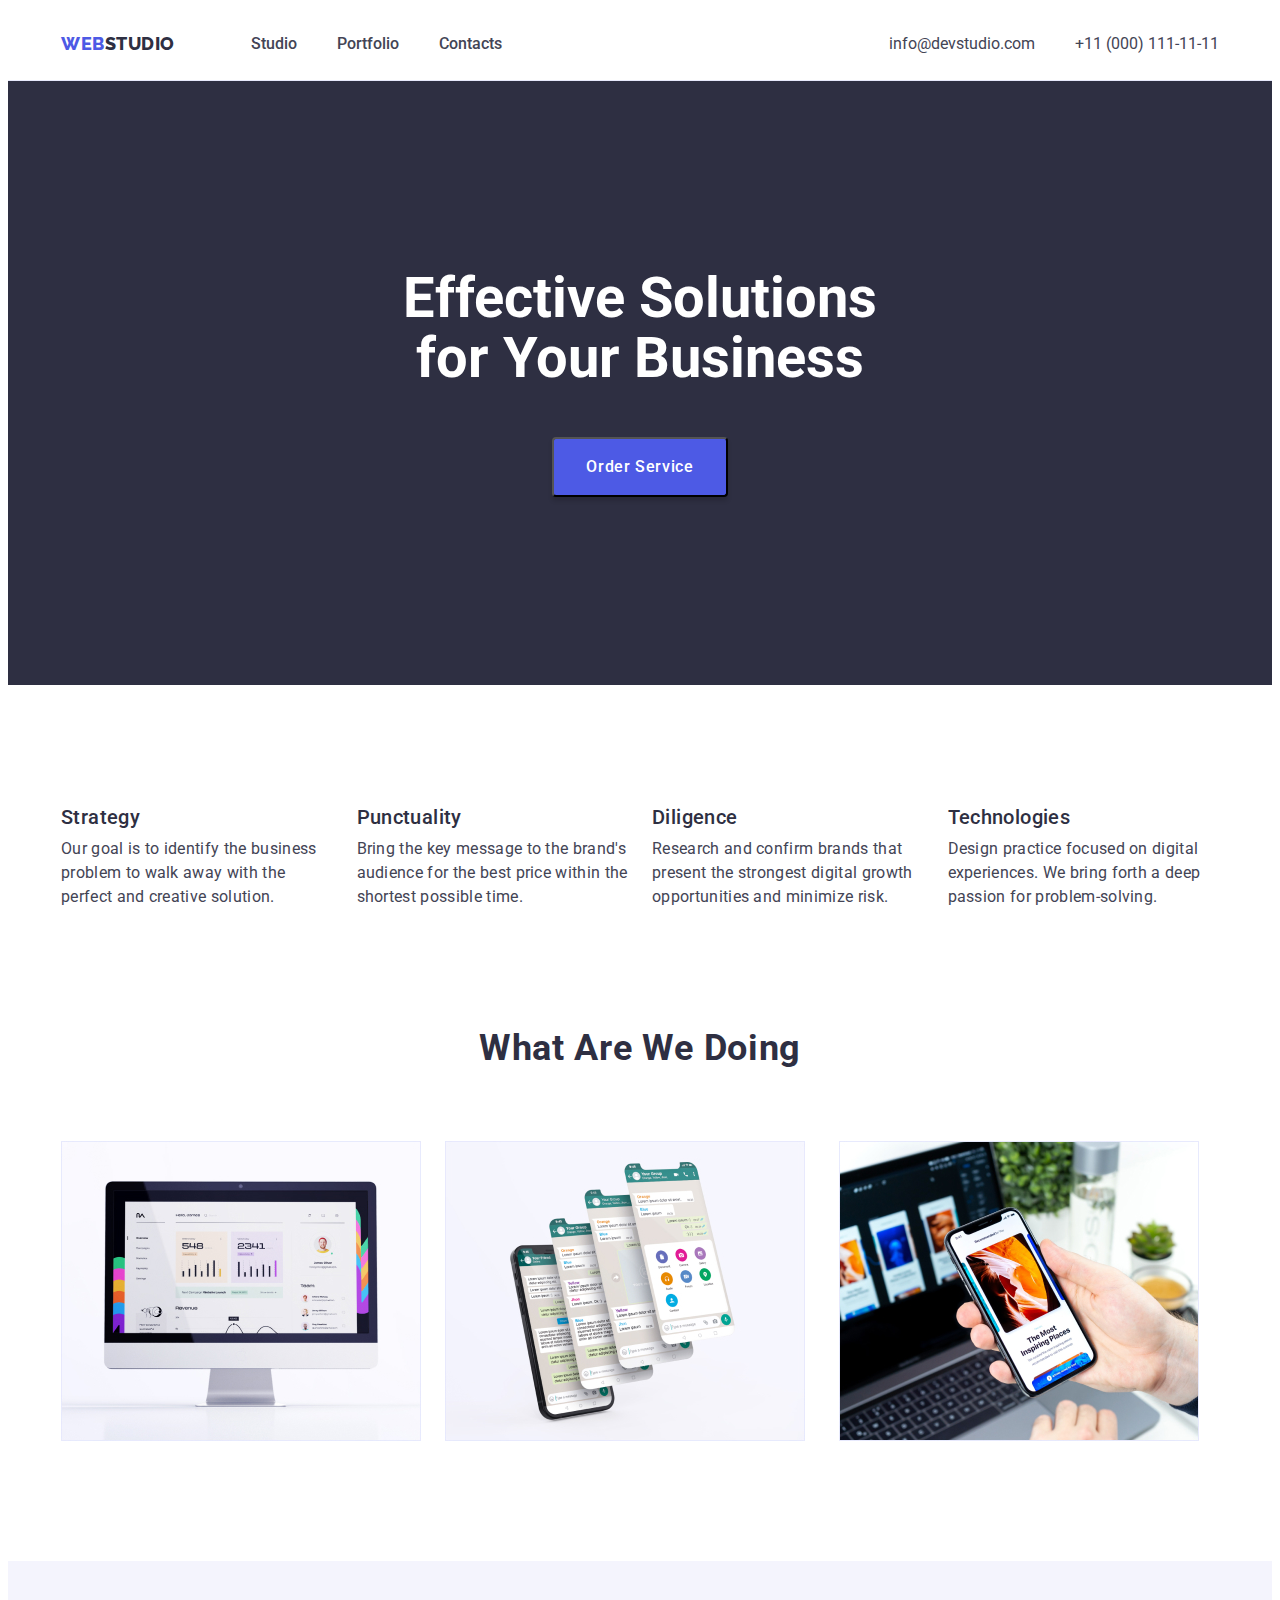
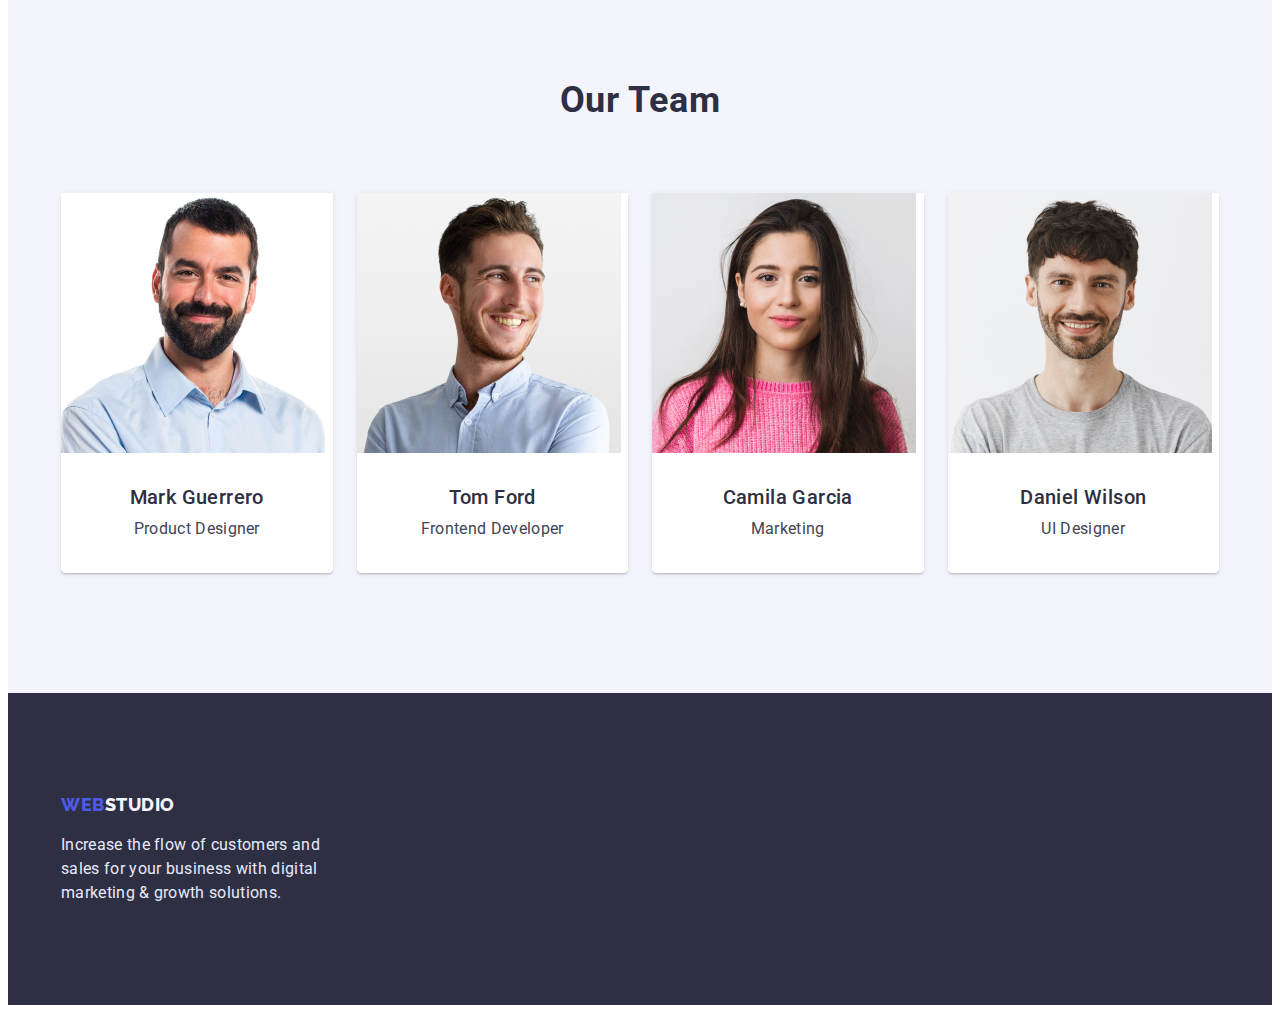
==== commit b333a110: "correction-final" ====
--- a/index.html
+++ b/index.html
@@ -80,11 +80,11 @@
       </div>
     </section>
 
-    <section>
+    <section class="img-section">
       <div class="container">
         <h2 class="main-subtitle">What are we doing</h2>
         <ul class="img-studio-list">
-          <li class="img-studio"><img src="./images/img1.jpg" alt="img1" width="360" /></li>
+          <li class=""><img src="./images/img1.jpg" alt="img1" width="360" /></li>
           <li class="img-studio"><img src="./images/img2.jpg" alt="img2" width="360" /></li>
           <li class="img-studio"><img src="./images/img3.jpg" alt="img3" width="360" /></li>
         </ul>
@@ -92,7 +92,7 @@
     </section>
 
     <section class="main-team section">
-      <div class="container section">
+      <div class="container">
         <h2 class="main-subtitle">Our Team</h2>
         <ul class="card-team">
           <li class="main-list-team">
--- a/css/styles.css
+++ b/css/styles.css
@@ -34,12 +34,12 @@
   margin: 0;
 }
 
-/* 
+
 img {
   display: block;
   max-width: 100%;
   height: auto;
-} */
+}
 
 /**----------header------ */
 
@@ -63,8 +63,6 @@
   line-height: 1.33;
   color: var(--color-iris);
   letter-spacing: 0.03em;
-  /* padding: 24px 0px 24px 0px;
-  margin-right: 76px; */
 }
 
 .logo-item-top {
@@ -91,8 +89,6 @@
   padding: 16px 32px;
   min-width: 169px;
   margin-top: 48px;
-
-
 }
 
 .button-studio:hover,
@@ -104,8 +100,7 @@
   display: flex;
   justify-content: center;
   gap: 24px;
-  padding-top: 96px;
-  padding-bottom: 72px;
+  margin-bottom: 72px;
 }
 
 .button-portfolio {
@@ -177,7 +172,6 @@
   display: block;
 }
 
-
 .address-list {
   display: flex;
   gap: 40px;
@@ -194,28 +188,31 @@
 
 .feature-container {
   display: flex;
-  outline: 1px solid orangered;
+  gap: 24px;
+
 }
 
 .feature-container>.feature {
   flex-basis: calc((100% - 72px) / 4);
 
 }
-
-
 
 .section {
   padding-top: 120px;
   padding-bottom: 120px;
 }
 
+.img-section {
+  padding-bottom: 120px;
+}
+
+.section-portfolio {
+  padding-top: 96px;
+  padding-bottom: 120px;
+}
 
 /**--------- card -------------*/
 
-
-/* .studio {
-  max-width: 264px;
-} */
 
 .img-studio-list>.img-studio {
   flex-basis: calc((100% - 2*24px)/3);
@@ -225,7 +222,7 @@
 .img-studio-list {
   display: flex;
   margin-top: 72px;
-  /* gap: 24px; */
+  gap: 24px;
 
 }
 
@@ -234,8 +231,8 @@
   margin: 0;
   display: flex;
   flex-wrap: wrap;
-  margin-left: calc(-1 * 24px);
-  margin-top: calc(-1 * 48px);
+  margin-left: -24px;
+  margin-top: -48px;
 }
 
 .card-portfolio>.card-item {
@@ -301,6 +298,7 @@
   text-align: center;
   box-shadow: 0px 1px 6px rgba(46, 47, 66, 0.08), 0px 1px 1px rgba(46, 47, 66, 0.16), 0px 2px 1px rgba(46, 47, 66, 0.08);
   border-radius: 0px 0px 4px 4px;
+  flex-basis: calc((100% - 72px) / 4);
 }
 
 
@@ -310,9 +308,6 @@
   padding: 32px 16px;
 }
 
-/* .feature {
-  width: calc ((100% - 3*24px)/4)
-} */
 
 .main-item {
   font-weight: 500;
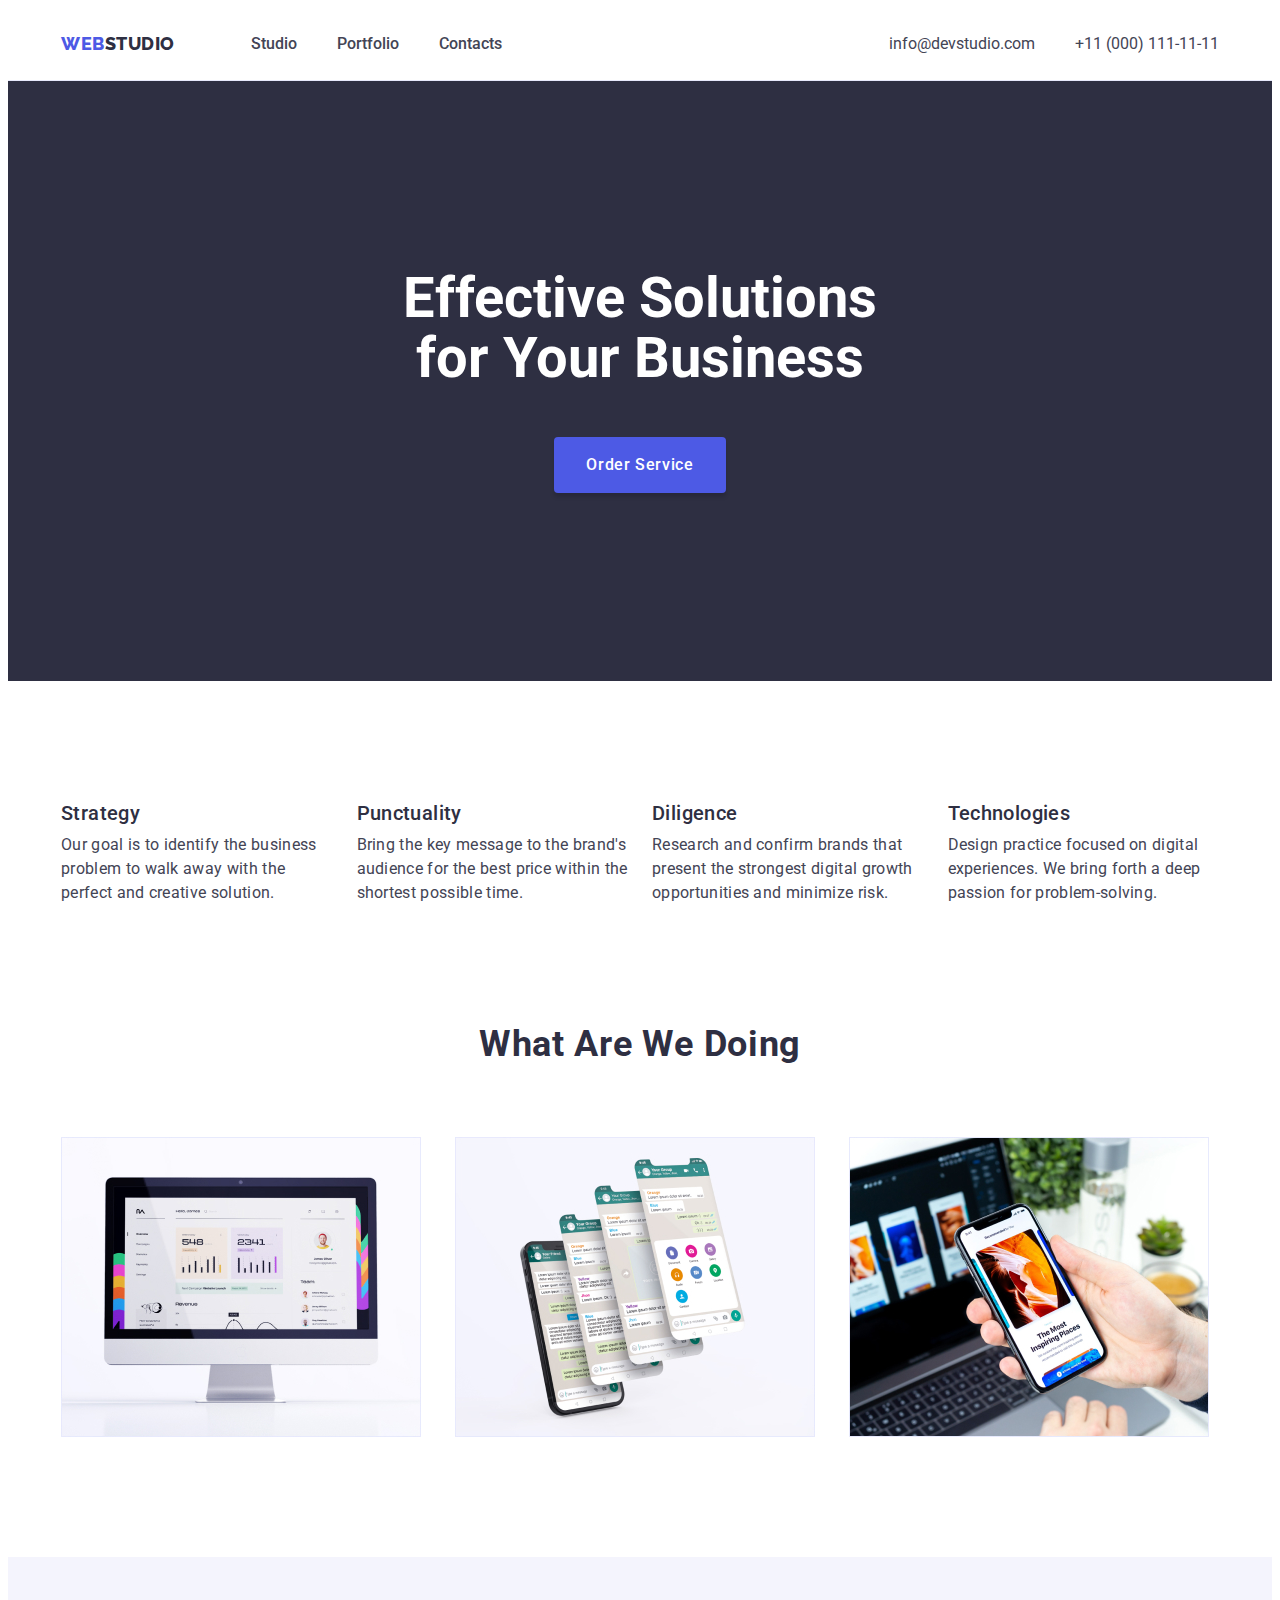
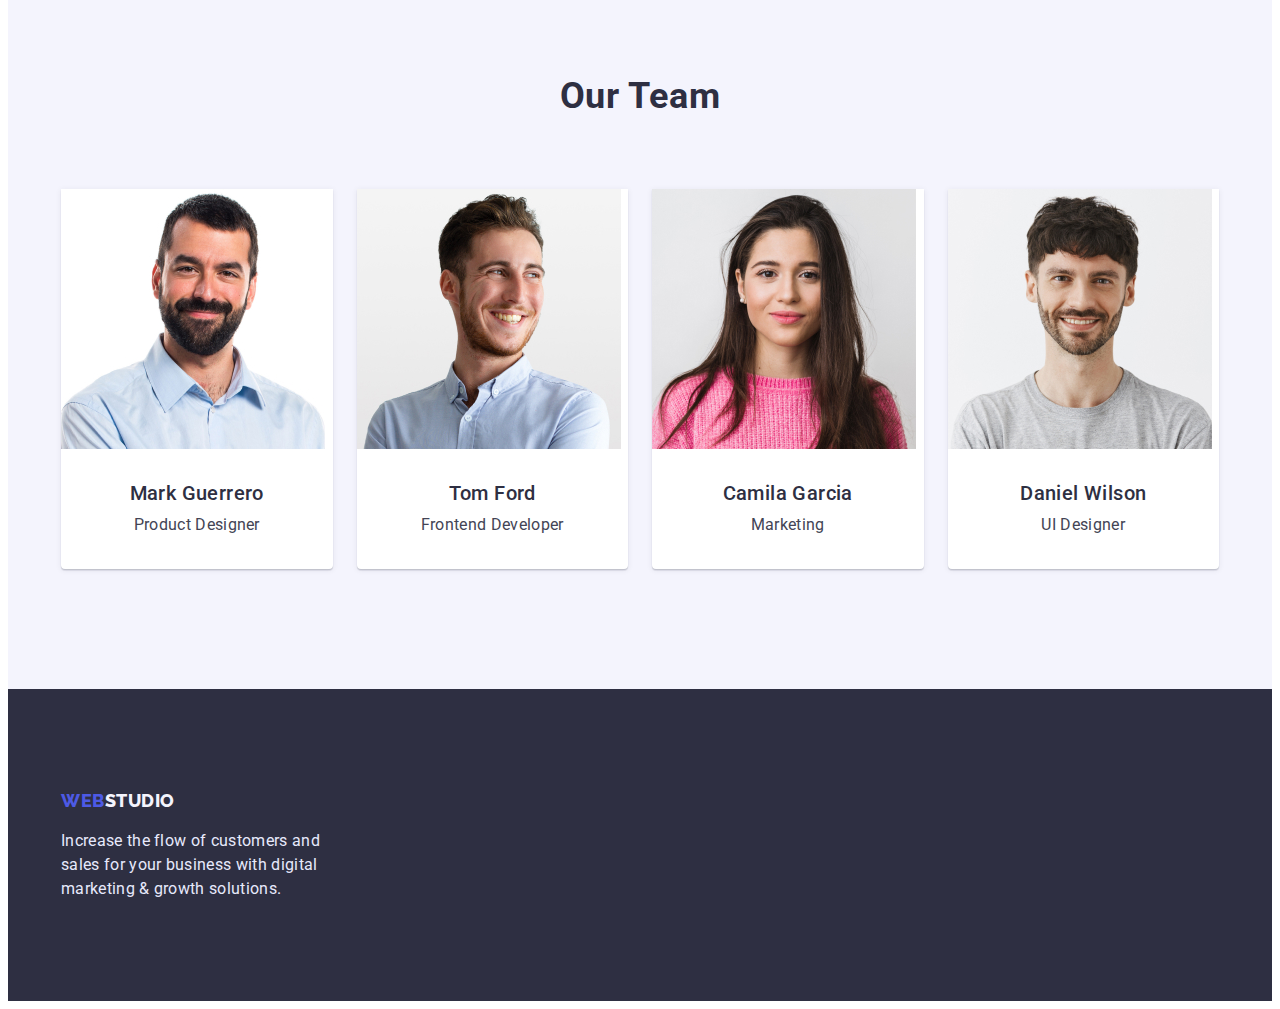
==== commit 058dc61b: "final" ====
--- a/index.html
+++ b/index.html
@@ -84,7 +84,7 @@
       <div class="container">
         <h2 class="main-subtitle">What are we doing</h2>
         <ul class="img-studio-list">
-          <li class=""><img src="./images/img1.jpg" alt="img1" width="360" /></li>
+          <li class="img-studio"><img src="./images/img1.jpg" alt="img1" width="360" /></li>
           <li class="img-studio"><img src="./images/img2.jpg" alt="img2" width="360" /></li>
           <li class="img-studio"><img src="./images/img3.jpg" alt="img3" width="360" /></li>
         </ul>
--- a/css/styles.css
+++ b/css/styles.css
@@ -89,6 +89,7 @@
   padding: 16px 32px;
   min-width: 169px;
   margin-top: 48px;
+  border: none;
 }
 
 .button-studio:hover,
